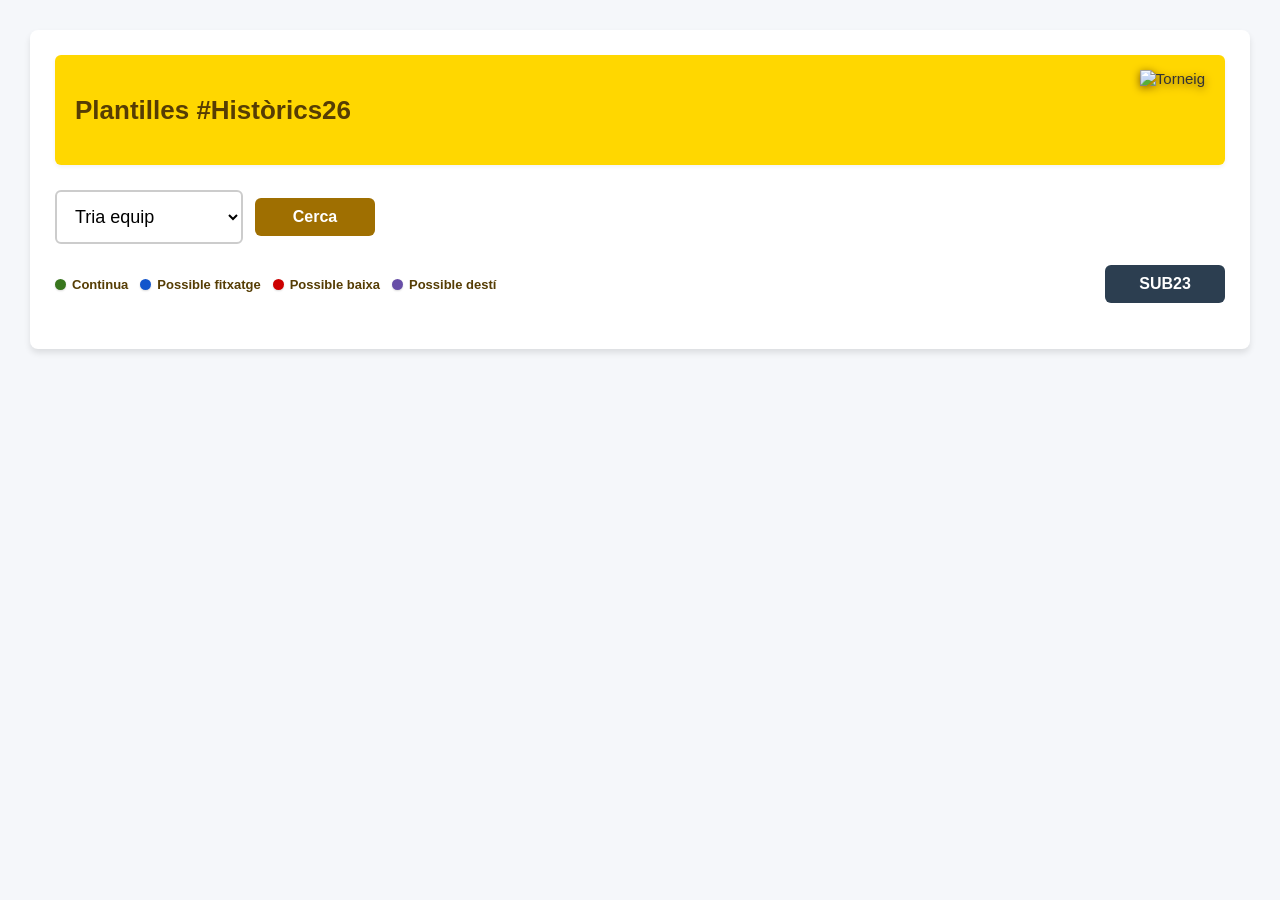
==== index.html @ 088de874 "Refactor controls layout and add legend section" ====
<!DOCTYPE html>
<html lang="ca">
  <head>
    <meta charset="UTF-8">
    <meta name="viewport" content="width=device-width, initial-scale=1.0, maximum-scale=1.0, user-scalable=no">
    <link rel="icon" type="image/svg+xml" href="https://upload.wikimedia.org/wikipedia/commons/6/6e/Football_%28soccer_ball%29.svg">
    <title>Històrics26 - Equips</title>
    <style>
      body { font-family: 'Segoe UI', Tahoma, Geneva, Verdana, sans-serif; padding: 12px; background-color: #f5f7fa; color: #333; margin: 0; font-size: 17px; }
      .contenedor { max-width: 1200px; margin: 0 auto; background: white; padding: 15px; border-radius: 8px; box-shadow: 0 4px 6px rgba(0,0,0,0.1); }
      .cabecera-web { display: flex; justify-content: space-between; align-items: center; background-color: #FFD700; padding: 15px 20px; border-radius: 6px; margin-bottom: 25px; box-shadow: 0 2px 4px rgba(0,0,0,0.05); }
      h2 { color: #563d04; margin: 0; font-size: 24px; text-align: left; font-weight: 700; }
      .logo-torneo { height: 60px; width: auto; object-fit: contain; filter: drop-shadow(0px 2px 4px rgba(130, 90, 0, 1)); }
      .espacio-tablas { margin-top: 30px; }
      
      /* CONTROLES EN FILA QUE SE ADAPTAN AUTOMÁTICAMENTE */
      .controles { margin-bottom: 20px; display: flex; flex-direction: column; gap: 15px; width: 100%; box-sizing: border-box; }
      .selector-bloque { display: flex; align-items: center; gap: 12px; width: 100%; box-sizing: border-box; }
      .escudo-club { height: 50px; width: 50px; object-fit: contain; display: none; }      
      .bloque-jugador { display: none; width: 100%; box-sizing: border-box; }
      
      /* BLOQUE INFERIOR PARA LEYENDA Y BOTÓN SUB23 */
      .bloque-inferior-controles { display: flex; flex-direction: column; align-items: center; gap: 15px; width: 100%; margin-top: 5px; }
      


      
      select { padding: 14px; font-size: 18px; border: 2px solid #ccc; border-radius: 6px; background: white; flex-grow: 1; box-sizing: border-box; width: 100%; }
      button { padding: 14px; font-size: 18px; background-color: #9f6f01; color: #FFFFFF; border: none; border-radius: 6px; cursor: pointer; font-weight: bold; width: 100%; box-sizing: border-box; transition: background 0.2s ease; }
      button:hover { background-color: #3d2a02; }
      

      
      .cargando { color: #666; font-style: italic; margin-top: 15px; font-size: 17px; text-align: center; }
      table { border-collapse: collapse; width: 100%; background: white; table-layout: auto; border: 1px solid #815a01; }
      .tabla-contenedor { margin-top: 10px; border-radius: 6px; border: 1px solid #815a01; overflow: hidden; overflow-x: auto; -webkit-overflow-scrolling: touch; }
      th, td { border: 1px solid #815a01; padding: 14px 16px; text-align: left; font-size: 16px; white-space: nowrap; }
      th { background-color: #815a01; color: #ffffff; font-weight: 700; text-transform: uppercase; font-size: 14px; letter-spacing: 0.5px; text-align: center !important; border: 1px solid #815a01; border-left: 1px solid #ffde94; border-right: 1px solid #ffde94; }
      th:first-child { border-left: 1px solid #815a01 !important; }
      th:last-child { border-right: 1px solid #815a01 !important; }
      
      /* AJUSTE DE ANCHURAS PARA LA TABLA DEL BOTÓN SUB23 */
      #contenedorSub23 th:nth-child(2), #contenedorSub23 td:nth-child(2) { white-space: normal !important; word-break: break-word; }
      #contenedorSub23 th:nth-child(3), #contenedorSub23 td:nth-child(3) { width: 100px; min-width: 100px; text-align: center !important; }

      .col-auto-centrada { width: 1%; text-align: center !important; white-space: nowrap; } 
      .rol-porter { background-color: #e8f5e9 !important; color: #1b5e20; font-weight: bold; }        
      .rol-defensa { background-color: #e3f2fd !important; color: #0d47a1; font-weight: bold; }       
      .rol-migcampista { background-color: #fff3e0 !important; color: #e65100; font-weight: bold; }   
      .rol-davanter { background-color: #ffebee !important; color: #b71c1c; font-weight: bold; }      
      .fila-entrenador td { background-color: #f3e5f5 !important; color: #4a148c; font-weight: bold; }    
      .fila-separadora { height: 25px; background-color: transparent !important; }
      .fila-separadora td { border: none !important; background: transparent !important; padding: 0 !important; }
      .separador-botones { width: 100%; display: flex; flex-wrap: wrap; justify-content: center; align-items: center; gap: 12px; margin: 15px 0; padding: 10px 0; border-top: 1px solid rgba(129, 90, 1, 0.15); border-bottom: 1px solid rgba(129, 90, 1, 0.15); box-sizing: border-box; }
      .leyenda-item { display: flex; align-items: center; gap: 6px; font-size: 13px; font-weight: 600; color: #563d04; white-space: nowrap; }
      .leyenda-circulo { height: 11px; width: 11px; border-radius: 50%; display: inline-block; box-shadow: 0 1px 2px rgba(0,0,0,0.15); }

      @media (min-width: 600px) {
        body { padding: 30px; font-size: 15px; }
        .contenedor { padding: 25px; }
        .controles { flex-direction: row; justify-content: flex-start; flex-wrap: wrap; }
        .selector-bloque { width: auto; min-width: 320px; }
        .bloque-jugador { width: auto; min-width: 280px; }
        button { width: auto; padding: 10px 25px; font-size: 16px; }
        th, td { padding: 10px 14px; font-size: 14px; }
        h2 { font-size: 26px; }
        .logo-torneo { height: 80px; }
        .separador-botones { justify-content: flex-start; padding: 0; border: none; width: auto; margin: 0 20px; min-height: 40px; } 
        .bloque-inferior-controles { flex-direction: row; justify-content: space-between; }
      }
      
      .celda-equipo { display: flex; align-items: center; gap: 8px; }
      .escudo-tabla-sub23 { height: 28px; width: 28px; object-fit: contain; display: inline-block; }
      
      @media (max-width: 600px) { 
        .texto-equipo-sub23 { display: none; }
      }
      
    </style>
  </head>
  <body>
    <div class="contenedor">
      <div class="cabecera-web">
        <h2>Plantilles #Històrics26</h2>
        <img id="imgTorneo" class="logo-torneo" src="" alt="Torneig">
      </div>
      
      <div class="controles">
        <!-- FILA 1: Desplegable de Clubs + Botón Cerca -->
        <div class="selector-bloque">
          <img id="escudoClub" class="escudo-club" src="" alt="Escut">
          <select id="equipo" onchange="cambiarEscudo()">
            <option value="">Tria equip</option>
          </select>
          <button onclick="buscar()" style="width: auto; min-width: 120px;">Cerca</button>
        </div>
        
        <!-- FILA 2: Desplegable de Jugadores (Aparecerá justo debajo) -->
        <div id="bloqueJugador" class="bloque-jugador">
          <select id="jugador" onchange="detectarMiembro()">
            <option value="">Tria jugador</option>
          </select>
        </div>

        <!-- FILA 3: Contenedor para la Leyenda y el Botón SUB23 en los extremos -->
        <div class="bloque-inferior-controles">
          <!-- LEYENDA DE COLORES -->
          <div class="separador-botones" style="margin: 0; border: none; padding: 0; width: auto;">
            <div class="leyenda-item">
              <span class="leyenda-circulo" style="background-color: #38761d;"></span>
              <span>Continua</span>
            </div>
            <div class="leyenda-item">
              <span class="leyenda-circulo" style="background-color: #1155cc;"></span>
              <span>Possible fitxatge</span>
            </div>
            <div class="leyenda-item">
              <span class="leyenda-circulo" style="background-color: #cc0000;"></span>
              <span>Possible baixa</span>
            </div>
            <div class="leyenda-item">
              <span class="leyenda-circulo" style="background-color: #674ea7;"></span>
              <span>Possible destí</span>
            </div>
          </div>

          <!-- BOTÓN SUB23 AL EXTREMO DERECHO -->
          <button id="btnSub23" onclick="buscarSub23()" style="background-color: #2c3e50; width: auto; min-width: 120px;">SUB23</button>
        </div>
      </div>

      
      <div id="resultado"></div>
    </div>
    <script src="script.js"></script>
  </body>
</html>
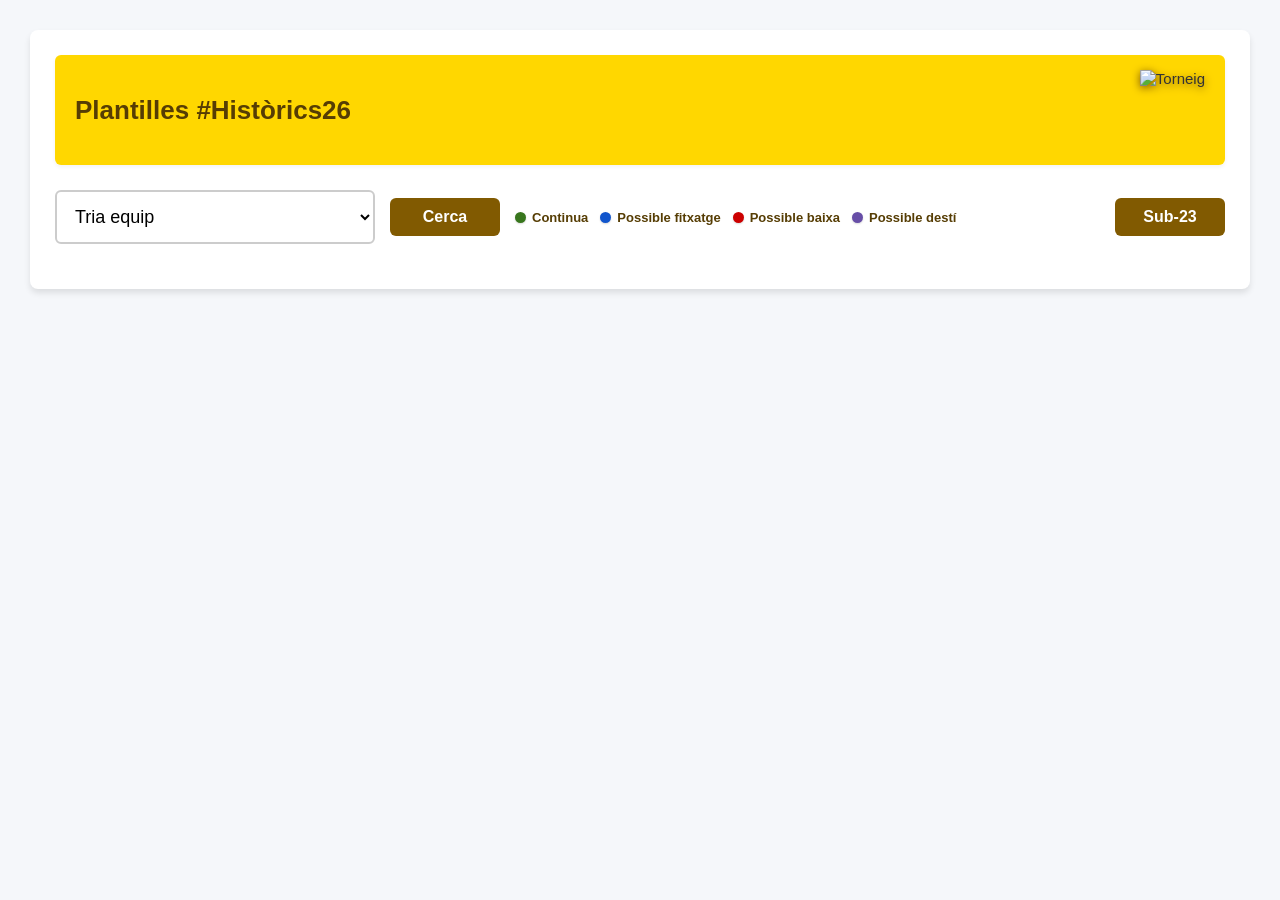
==== commit d9854b7f: "Update index.html" ====
--- a/index.html
+++ b/index.html
@@ -14,28 +14,29 @@
       .espacio-tablas { margin-top: 30px; }
       
       /* CONTROLES EN FILA QUE SE ADAPTAN AUTOMÁTICAMENTE */
-      .controles { margin-bottom: 20px; display: flex; flex-direction: column; gap: 15px; width: 100%; box-sizing: border-box; }
+      .controles { display: flex; flex-direction: column; gap: 15px; width: 100%; box-sizing: border-box; margin-bottom: 20px;}
+     
+      /* EN PC, LOS ELEMENTOS SUPERIORES VAN EN UNA SOLA LÍNEA RECTA CENTRADA EN ALTURA */
+      .fila-superior-busqueda { display: flex; flex-direction: column; align-items: center; gap: 15px; width: 100%; box-sizing: border-box; }
       .selector-bloque { display: flex; align-items: center; gap: 12px; width: 100%; box-sizing: border-box; }
+      
+      /* EL DESPLEGABLE SE QUEDA ESPERANDO ABAJO A LA IZQUIERDA CON SU ANCHO FIJO EXACTO */
+      .bloque-jugador { display: none; width: 100%; max-width: 250px; box-sizing: border-box; margin-top: 5px; margin-left: 62px; } 
+      
       .escudo-club { height: 50px; width: 50px; object-fit: contain; display: none; }      
-      .bloque-jugador { display: none; width: 100%; box-sizing: border-box; }
       
       /* BLOQUE INFERIOR PARA LEYENDA Y BOTÓN SUB23 */
       .bloque-inferior-controles { display: flex; flex-direction: column; align-items: center; gap: 15px; width: 100%; margin-top: 5px; }
       
-
-
-      
       select { padding: 14px; font-size: 18px; border: 2px solid #ccc; border-radius: 6px; background: white; flex-grow: 1; box-sizing: border-box; width: 100%; }
       button { padding: 14px; font-size: 18px; background-color: #9f6f01; color: #FFFFFF; border: none; border-radius: 6px; cursor: pointer; font-weight: bold; width: 100%; box-sizing: border-box; transition: background 0.2s ease; }
-      button:hover { background-color: #3d2a02; }
-      
-
+      button:hover { background-color: #3d2a02; }    
       
       .cargando { color: #666; font-style: italic; margin-top: 15px; font-size: 17px; text-align: center; }
       table { border-collapse: collapse; width: 100%; background: white; table-layout: auto; border: 1px solid #815a01; }
-      .tabla-contenedor { margin-top: 10px; border-radius: 6px; border: 1px solid #815a01; overflow: hidden; overflow-x: auto; -webkit-overflow-scrolling: touch; }
+      .tabla-contenedor { margin-top: 10px; border-radius: 6px; border: 1px solid #815a01; overflow: auto; max-height: 450px; -webkit-overflow-scrolling: touch; }
       th, td { border: 1px solid #815a01; padding: 14px 16px; text-align: left; font-size: 16px; white-space: nowrap; }
-      th { background-color: #815a01; color: #ffffff; font-weight: 700; text-transform: uppercase; font-size: 14px; letter-spacing: 0.5px; text-align: center !important; border: 1px solid #815a01; border-left: 1px solid #ffde94; border-right: 1px solid #ffde94; }
+      th { background-color: #815a01; color: #ffffff; font-weight: 700; text-transform: uppercase; font-size: 14px; letter-spacing: 0.5px; text-align: center !important; border: 1px solid #815a01; border-left: 1px solid #ffde94 !important; border-right: 1px solid #ffde94 !important; position: sticky; top: 0; z-index: 10; }
       th:first-child { border-left: 1px solid #815a01 !important; }
       th:last-child { border-right: 1px solid #815a01 !important; }
       
@@ -71,9 +72,17 @@
       
       .celda-equipo { display: flex; align-items: center; gap: 8px; }
       .escudo-tabla-sub23 { height: 28px; width: 28px; object-fit: contain; display: inline-block; }
-      
+      /* AJUSTE RESPONSIVO PARA LA NUEVA COLUMNA DE DESTINO EN LAS BAJAS */
+      #tablaDatosSecundaria td { white-space: normal !important; word-break: break-word; }
+
       @media (max-width: 600px) { 
         .texto-equipo-sub23 { display: none; }
+      }
+
+      @media (min-width: 768px) {
+        .fila-superior-busqueda { flex-direction: row; justify-content: flex-start; }
+        .selector-bloque { width: auto; }
+        #btnSub23 { margin-left: auto; }
       }
       
     </style>
@@ -86,48 +95,36 @@
       </div>
       
       <div class="controles">
-        <!-- FILA 1: Desplegable de Clubs + Botón Cerca -->
-        <div class="selector-bloque">
-          <img id="escudoClub" class="escudo-club" src="" alt="Escut">
-          <select id="equipo" onchange="cambiarEscudo()">
-            <option value="">Tria equip</option>
-          </select>
-          <button onclick="buscar()" style="width: auto; min-width: 120px;">Cerca</button>
+        <!-- FRANJA SUPERIOR: Todo en una sola fila recta en PC -->
+        <div class="fila-superior-busqueda">
+          <div class="selector-bloque">
+            <img id="escudoClub" class="escudo-club" src="" alt="Escut">
+            <select id="equipo" onchange="cambiarEscudo()">
+              <option value="">Tria equip</option>
+            </select>
+          </div>
+          
+          <button onclick="buscar()" style="width: auto; min-width: 110px; background-color: #815a01;">Cerca</button>
+          
+          <!-- LEYENDA INTEGRADA EN LA MISMA LÍNEA -->
+          <div class="separador-botones" style="margin: 0; border: none; padding: 0; width: auto; display: flex; gap: 12px;">
+            <div class="leyenda-item"><span class="leyenda-circulo" style="background-color: #38761d;"></span><span>Continua</span></div>
+            <div class="leyenda-item"><span class="leyenda-circulo" style="background-color: #1155cc;"></span><span>Possible fitxatge</span></div>
+            <div class="leyenda-item"><span class="leyenda-circulo" style="background-color: #cc0000;"></span><span>Possible baixa</span></div>
+            <div class="leyenda-item"><span class="leyenda-circulo" style="background-color: #674ea7;"></span><span>Possible destí</span></div>
+          </div>
+          
+          <button id="btnSub23" onclick="buscarSub23()" style="background-color: #815a01; width: auto; min-width: 110px;">Sub-23</button>
         </div>
         
-        <!-- FILA 2: Desplegable de Jugadores (Aparecerá justo debajo) -->
+        <!-- FRANJA INFERIOR: El buscador de jugadores aparece abajo, alineado al desplegable del club -->
         <div id="bloqueJugador" class="bloque-jugador">
           <select id="jugador" onchange="detectarMiembro()">
             <option value="">Tria jugador</option>
           </select>
         </div>
+      </div>
 
-        <!-- FILA 3: Contenedor para la Leyenda y el Botón SUB23 en los extremos -->
-        <div class="bloque-inferior-controles">
-          <!-- LEYENDA DE COLORES -->
-          <div class="separador-botones" style="margin: 0; border: none; padding: 0; width: auto;">
-            <div class="leyenda-item">
-              <span class="leyenda-circulo" style="background-color: #38761d;"></span>
-              <span>Continua</span>
-            </div>
-            <div class="leyenda-item">
-              <span class="leyenda-circulo" style="background-color: #1155cc;"></span>
-              <span>Possible fitxatge</span>
-            </div>
-            <div class="leyenda-item">
-              <span class="leyenda-circulo" style="background-color: #cc0000;"></span>
-              <span>Possible baixa</span>
-            </div>
-            <div class="leyenda-item">
-              <span class="leyenda-circulo" style="background-color: #674ea7;"></span>
-              <span>Possible destí</span>
-            </div>
-          </div>
-
-          <!-- BOTÓN SUB23 AL EXTREMO DERECHO -->
-          <button id="btnSub23" onclick="buscarSub23()" style="background-color: #2c3e50; width: auto; min-width: 120px;">SUB23</button>
-        </div>
-      </div>
 
       
       <div id="resultado"></div>
